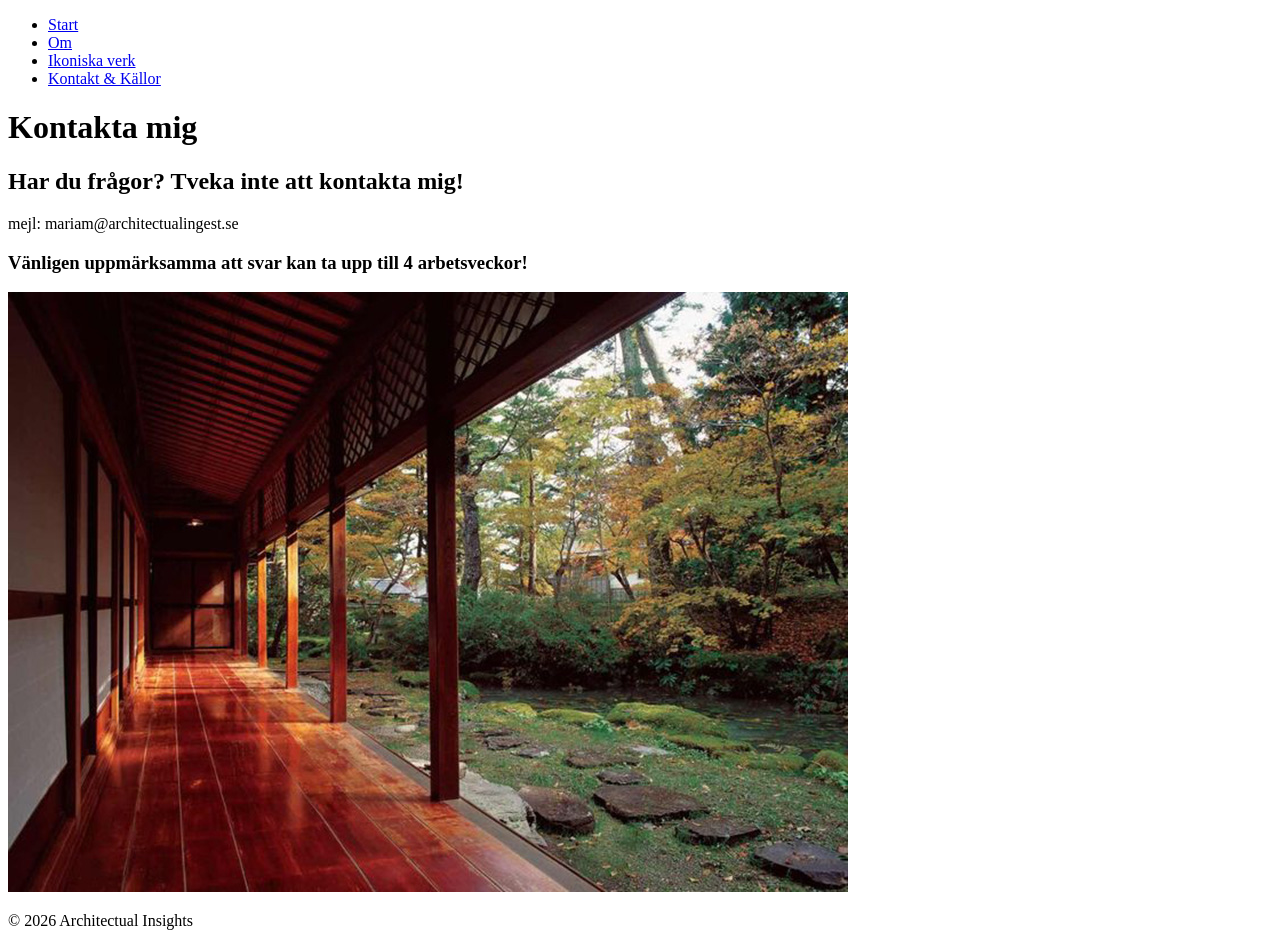
==== Kontakt.html @ 56a21459 "ny" ====
<!DOCTYPE html>
<html lang="sv">
<head>
  <meta charset="UTF-8">
  <meta name="viewport" content="width=device-width, initial-scale=1.0">
  <title>Kontakt | Architectual Insightt</title>
  <link rel="stylesheet" href="css/style.css">
  <link rel="icon" type="image/png" href="images/favicon.png">
  <script src="js/script.js" defer></script>
</head>
<body>
  <!-- Sidhuvud med huvudnavigering -->
  <header>
    <nav aria-label="Huvudmeny">
      <ul>
       <li><a href="index.html">Start</a></li>
        <li><a href="om.html">Om</a></li>
        <li><a href="projekt.html">Ikoniska verk</a></li>
        <li><a href="kontakt.html">Kontakt &amp; Källor</a></li>
      </ul>
    </nav>
  </header>

  <!-- Huvudinnehåll -->
  <main>
    <h1>Kontakta mig</h1>
    
    <section>
      <h2>Har du frågor? Tveka inte att kontakta mig!</h2>
      <p> mejl: mariam@architectualingest.se
</p>
      
      <article>
        <h3> Vänligen uppmärksamma att svar kan ta upp till 4 arbetsveckor!</h3>
       <img src="images/Japanesearchitecture4.jpg" alt="Den böljande betongtrappan med små bronsankor och en varm tegelvägg i The Earth & Flight House i Kamakura.">
      </article>
    </section>
  </main>

  <!-- Sidfot -->
  <footer>
    <p>&copy; 2026 Architectual Insights</p>
  </footer>
</body>

</html>
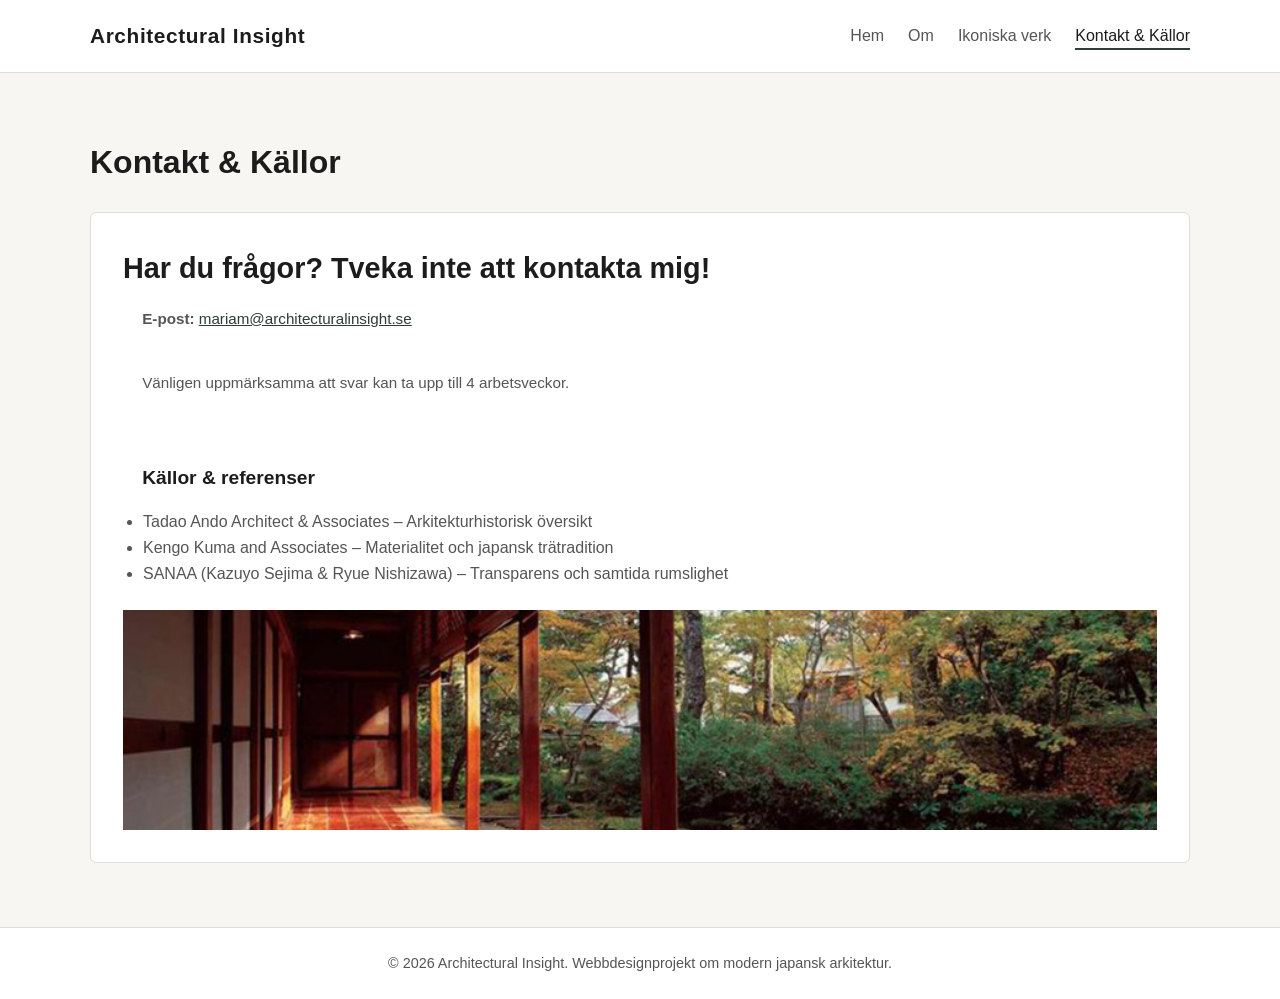
==== commit 1174e1ef: "kontakt upd" ====
--- a/Kontakt.html
+++ b/Kontakt.html
@@ -1,46 +1,56 @@
 <!DOCTYPE html>
 <html lang="sv">
 <head>
-  <meta charset="UTF-8">
-  <meta name="viewport" content="width=device-width, initial-scale=1.0">
-  <title>Kontakt | Architectual Insightt</title>
-  <link rel="stylesheet" href="css/style.css">
-  <link rel="icon" type="image/png" href="images/favicon.png">
-  <script src="js/script.js" defer></script>
+    <meta charset="UTF-8">
+    <meta name="viewport" content="width=device-width, initial-scale=1.0">
+    <meta name="description" content="Kontakta Mariam Kasambula och ta del av källor och referenser för webbprojektet om modern japansk arkitektur.">
+    <title>Kontakt &amp; Källor | Architectural Insight</title>
+    <link rel="icon" type="image/png" href="images/favicon.png">
+    <link rel="stylesheet" href="css/style.css">
+    <script src="js/script.js" defer></script>
 </head>
 <body>
-  <!-- Sidhuvud med huvudnavigering -->
-  <header>
-    <nav aria-label="Huvudmeny">
-      <ul>
-       <li><a href="index.html">Start</a></li>
-        <li><a href="om.html">Om</a></li>
-        <li><a href="projekt.html">Ikoniska verk</a></li>
-        <li><a href="kontakt.html">Kontakt &amp; Källor</a></li>
-      </ul>
-    </nav>
-  </header>
+    <header class="site-header">
+        <div class="container header-inner">
+            <a href="index.html" class="logo">Architectural Insight</a>
+            <nav aria-label="Huvudmeny">
+                <ul class="nav-list">
+                    <li><a href="index.html">Hem</a></li>
+                    <li><a href="om.html">Om</a></li>
+                    <li><a href="projekt.html">Ikoniska verk</a></li>
+                    <li><a href="kontakt.html" class="active" aria-current="page">Kontakt &amp; Källor</a></li>
+                </ul>
+            </nav>
+        </div>
+    </header>
 
-  <!-- Huvudinnehåll -->
-  <main>
-    <h1>Kontakta mig</h1>
-    
-    <section>
-      <h2>Har du frågor? Tveka inte att kontakta mig!</h2>
-      <p> mejl: mariam@architectualingest.se
-</p>
-      
-      <article>
-        <h3> Vänligen uppmärksamma att svar kan ta upp till 4 arbetsveckor!</h3>
-       <img src="images/Japanesearchitecture4.jpg" alt="Den böljande betongtrappan med små bronsankor och en varm tegelvägg i The Earth & Flight House i Kamakura.">
-      </article>
-    </section>
-  </main>
+    <main class="container intro-section">
+        <h1>Kontakt &amp; Källor</h1>
+        
+        <section class="card" style="padding: 2rem; margin-top: 1.5rem;">
+            <h2>Har du frågor? Tveka inte att kontakta mig!</h2>
+            <p style="margin-bottom: 1rem;">
+                <strong>E-post:</strong> 
+                <a href="mailto:mariam@architecturalinsight.se" style="color: var(--accent-color); text-decoration: underline;">mariam@architecturalinsight.se</a>
+            </p>
+            <p style="margin-bottom: 1.5rem; color: var(--muted-text);">Vänligen uppmärksamma att svar kan ta upp till 4 arbetsveckor.</p>
+            
+            <article>
+                <h3>Källor &amp; referenser</h3>
+                <ul style="margin: 0.5rem 0 1.5rem 1.25rem; color: var(--muted-text);">
+                    <li>Tadao Ando Architect &amp; Associates – Arkitekturhistorisk översikt</li>
+                    <li>Kengo Kuma and Associates – Materialitet och japansk trätradition</li>
+                    <li>SANAA (Kazuyo Sejima &amp; Ryue Nishizawa) – Transparens och samtida rumslighet</li>
+                </ul>
+                <img src="images/Japanesearchitecture4.jpg" alt="Modern japansk arkitektur med minimalistiska linjer och naturligt ljusinsläpp">
+            </article>
+        </section>
+    </main>
 
-  <!-- Sidfot -->
-  <footer>
-    <p>&copy; 2026 Architectual Insights</p>
-  </footer>
+    <footer class="site-footer">
+        <div class="container">
+            <p>&copy; 2026 Architectural Insight. Webbdesignprojekt om modern japansk arkitektur.</p>
+        </div>
+    </footer>
 </body>
-
 </html>
--- a/css/style.css
+++ b/css/style.css
@@ -0,0 +1,190 @@
+/* Grundinställningar och variabler */
+:root {
+    --bg-color: #f7f6f2;
+    --surface-color: #ffffff;
+    --text-color: #1c1c1c;
+    --muted-text: #555555;
+    --accent-color: #2c3e35;
+    --accent-hover: #1d2923;
+    --border-color: #e0ded8;
+    --max-width: 1100px;
+}
+
+* {
+    box-sizing: border-box;
+    margin: 0;
+    padding: 0;
+}
+
+body {
+    font-family: -apple-system, BlinkMacSystemFont, "Segoe UI", Roboto, Helvetica, Arial, sans-serif;
+    background-color: var(--bg-color);
+    color: var(--text-color);
+    line-height: 1.6;
+    display: flex;
+    flex-direction: column;
+    min-height: 100vh;
+}
+
+img {
+    max-width: 100%;
+    height: auto;
+    display: block;
+}
+
+.container {
+    width: 90%;
+    max-width: var(--max-width);
+    margin: 0 auto;
+}
+
+/* Header och navigering */
+.site-header {
+    background-color: var(--surface-color);
+    border-bottom: 1px solid var(--border-color);
+    padding: 1.2rem 0;
+}
+
+.header-inner {
+    display: flex;
+    justify-content: space-between;
+    align-items: center;
+    flex-wrap: wrap;
+    gap: 1rem;
+}
+
+.logo {
+    font-size: 1.3rem;
+    font-weight: 700;
+    color: var(--text-color);
+    text-decoration: none;
+    letter-spacing: 0.03em;
+}
+
+.nav-list {
+    list-style: none;
+    display: flex;
+    gap: 1.5rem;
+}
+
+.nav-list a {
+    text-decoration: none;
+    color: var(--muted-text);
+    font-weight: 500;
+    padding-bottom: 0.25rem;
+    transition: color 0.2s ease;
+}
+
+.nav-list a:hover,
+.nav-list a.active {
+    color: var(--text-color);
+    border-bottom: 2px solid var(--accent-color);
+}
+
+/* Huvudinnehåll */
+main {
+    flex: 1;
+}
+
+.hero {
+    background-color: var(--accent-color);
+    color: #ffffff;
+    padding: 5rem 0;
+    text-align: center;
+}
+
+.hero h1 {
+    font-size: 2.5rem;
+    margin-bottom: 1rem;
+    font-weight: 600;
+}
+
+.lead {
+    font-size: 1.15rem;
+    max-width: 650px;
+    margin: 0 auto 2rem auto;
+    color: #e8ecea;
+}
+
+.btn {
+    display: inline-block;
+    background-color: #ffffff;
+    color: var(--accent-color);
+    padding: 0.75rem 1.5rem;
+    text-decoration: none;
+    font-weight: 600;
+    border-radius: 4px;
+    transition: background-color 0.2s ease;
+}
+
+.btn:hover {
+    background-color: #e8ecea;
+}
+
+/* Kort och rutnät */
+.intro-section {
+    padding: 4rem 0;
+}
+
+.intro-section h2 {
+    font-size: 1.8rem;
+    margin-bottom: 1rem;
+}
+
+.intro-section > p {
+    max-width: 720px;
+    margin-bottom: 2.5rem;
+    color: var(--muted-text);
+}
+
+.grid-3 {
+    display: grid;
+    grid-template-columns: repeat(auto-fit, minmax(280px, 1fr));
+    gap: 2rem;
+}
+
+.card {
+    background-color: var(--surface-color);
+    border: 1px solid var(--border-color);
+    border-radius: 6px;
+    overflow: hidden;
+}
+
+.card img {
+    width: 100%;
+    height: 220px;
+    object-fit: cover;
+}
+
+.card h3 {
+    padding: 1.2rem 1.2rem 0.5rem 1.2rem;
+    font-size: 1.2rem;
+}
+
+.card p {
+    padding: 0 1.2rem 1.5rem 1.2rem;
+    color: var(--muted-text);
+    font-size: 0.95rem;
+}
+
+/* Sidfot */
+.site-footer {
+    background-color: var(--surface-color);
+    border-top: 1px solid var(--border-color);
+    padding: 1.5rem 0;
+    text-align: center;
+    color: var(--muted-text);
+    font-size: 0.9rem;
+}
+
+/* Responsivitet för mobil */
+@media (max-width: 600px) {
+    .hero h1 {
+        font-size: 1.9rem;
+    }
+
+    .nav-list {
+        gap: 1rem;
+        font-size: 0.95rem;
+    }
+}
